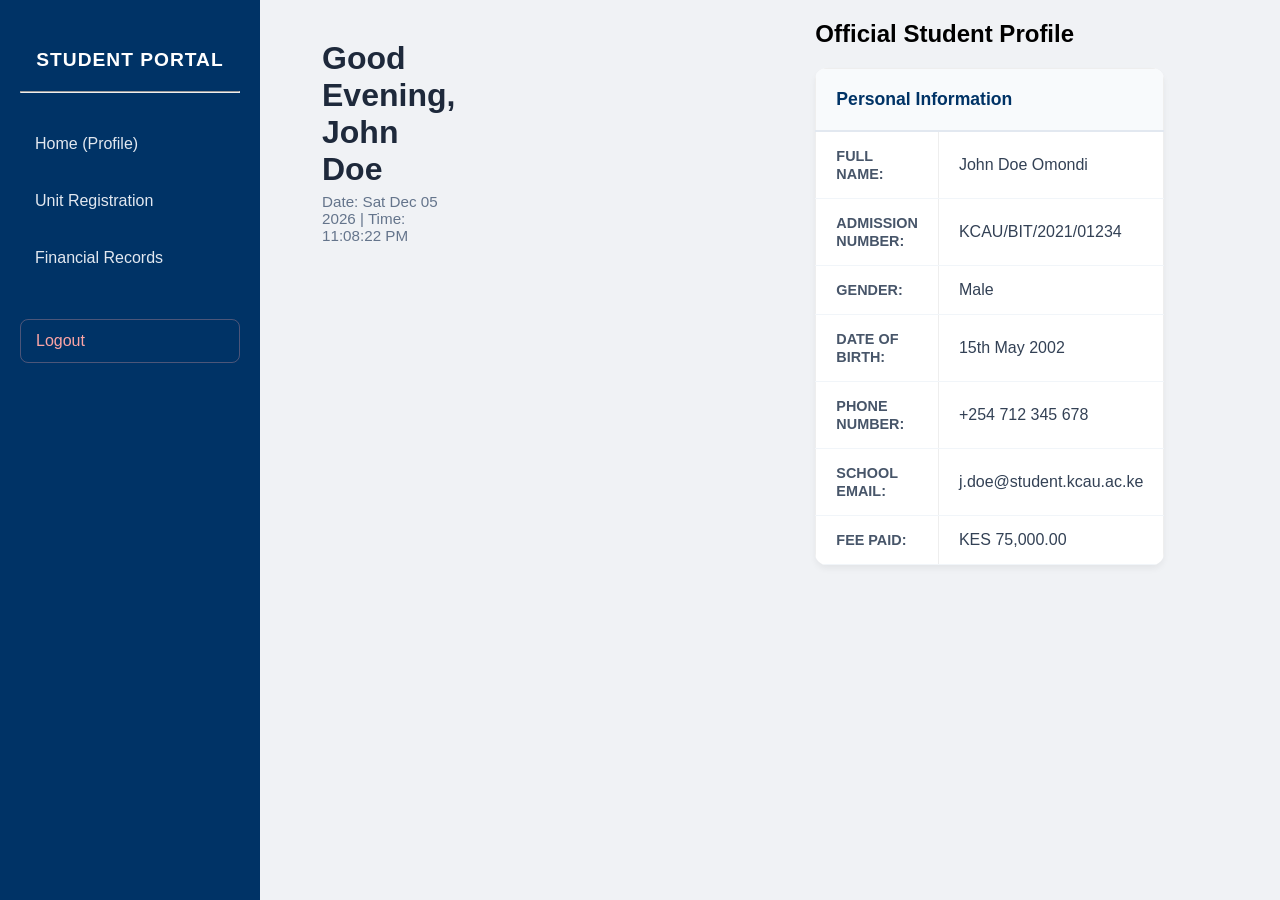
==== kcau/Login.html @ 87d25acc "Add files via upload" ====
<!DOCTYPE html>
<html lang="en">
<head>
    <meta charset="UTF-8">
    <title>Student Portal - Home</title>
    <link rel="stylesheet" href="dashboard.css">
</head>
<body>

    <nav>
        <p><strong>STUDENT PORTAL</strong></p>
        <hr>
        <ul>
            <li><a href="dashboard.html">Home (Profile)</a></li>
            <li><a href="#">Unit Registration</a></li>
            <li><a href="#">Financial Records</a></li>
            <li><a href="index.html">Logout</a></li>
        </ul>
    </nav>
    <hr>

    <header>
        <h1 id="greeting">Welcome</h1>
        <p id="live-clock"></p>
    </header>

    <section>
        <h2>Official Student Profile</h2>
        <table border="1" cellpadding="10" cellspacing="0" width="100%">
            <thead>
                <tr>
                    <th colspan="2" align="left">Personal Information</th>
                </tr>
            </thead>
            <tbody>
                <tr>
                    <td><strong>Full Name:</strong></td>
                    <td>John Doe Omondi</td>
                </tr>
                <tr>
                    <td><strong>Admission Number:</strong></td>
                    <td>KCAU/BIT/2021/01234</td>
                </tr>
                <tr>
                    <td><strong>Gender:</strong></td>
                    <td>Male</td>
                </tr>
                <tr>
                    <td><strong>Date of Birth:</strong></td>
                    <td>15th May 2002</td>
                </tr>
                <tr>
                    <td><strong>Phone Number:</strong></td>
                    <td>+254 712 345 678</td>
                </tr>
                <tr>
                    <td><strong>School Email:</strong></td>
                    <td>j.doe@student.kcau.ac.ke</td>
                </tr>
                <tr>
                    <td><strong>Fee Paid:</strong></td>
                    <td>KES 75,000.00</td>
                </tr>
            </tbody>
        </table>
    </section>

    <br>

    <section>
        <h3>Academic Summary</h3>
        <table border="1" cellpadding="10" cellspacing="0" width="100%">
            <tr>
                <td><strong>School:</strong><br>Technology (SOT)</td>
                <td><strong>Program:</strong><br>BSc. Software Development</td>
                <td><strong>Current Year:</strong><br>Year 3 (Sem 1)</td>
            </tr>
        </table>
    </section>

    <script>
        function updateGreeting() {
            const now = new Date();
            const hour = now.getHours();
            const greeting = document.getElementById('greeting');
            const clock = document.getElementById('live-clock');

            let message = "Welcome back, John Doe";
            if (hour < 12) message = "Good Morning, John Doe";
            else if (hour < 18) message = "Good Afternoon, John Doe";
            else message = "Good Evening, John Doe";

            greeting.innerText = message;
            clock.innerText = "Date: " + now.toDateString() + " | Time: " + now.toLocaleTimeString();
        }
        updateGreeting();
        setInterval(updateGreeting, 1000);
    </script>

</body>
</html>
---- kcau/dashboard.css ----
body {
    margin: 0;
    padding: 0;
    font-family: 'Segoe UI', Roboto, Helvetica, Arial, sans-serif;
    background-color: #f0f2f5;
    display: flex;
    min-height: 100vh;
}

nav {
    width: 260px;
    background-color: #003366; 
    color: white;
    padding: 30px 20px;
    position: fixed; 
    height: 100vh;
    box-sizing: border-box;
}

nav p {
    font-size: 1.2rem;
    font-weight: bold;
    text-align: center;
    margin-bottom: 20px;
    letter-spacing: 1px;
}

nav ul {
    list-style: none;
    padding: 0;
    margin-top: 30px;
}

nav ul li {
    margin-bottom: 15px;
}

nav ul li a {
    color: #e2e8f0;
    text-decoration: none;
    display: block;
    padding: 12px 15px;
    border-radius: 8px;
    transition: all 0.3s ease;
}

nav ul li a:hover {
    background-color: #1a4a7a;
    color: white;
}

header, section {
    margin-left: 280px; 
    padding: 0 40px;
}

header {
    margin-top: 40px;
    margin-bottom: 30px;
}

h1 {
    color: #1e293b;
    margin: 0;
}

#live-clock {
    color: #64748b;
    font-size: 0.95rem;
    margin-top: 5px;
}

table {
    width: 100%;
    max-width: 900px;
    background: white;
    border-collapse: collapse; 
    border-radius: 12px;
    overflow: hidden;
    box-shadow: 0 4px 6px rgba(0, 0, 0, 0.05);
    border: none !important; 
    margin-bottom: 40px;
}

th {
    background-color: #f8fafc;
    color: #003366;
    font-size: 1.1rem;
    padding: 20px;
    border-bottom: 2px solid #e2e8f0;
}

td {
    padding: 15px 20px;
    color: #334155;
    border-bottom: 1px solid #f1f5f9;
}

td strong {
    color: #475569;
    font-size: 0.9rem;
    text-transform: uppercase;
}

section:last-of-type table td {
    text-align: center;
    border-right: 1px solid #f1f5f9;
}

section:last-of-type table td:last-child {
    border-right: none;
}

nav ul li a[href="index.html"] {
    margin-top: 40px;
    color: #fca5a5;
    border: 1px solid rgba(252, 165, 165, 0.3);
}

nav ul li a[href="index.html"]:hover {
    background-color: #991b1b;
    color: white;
}
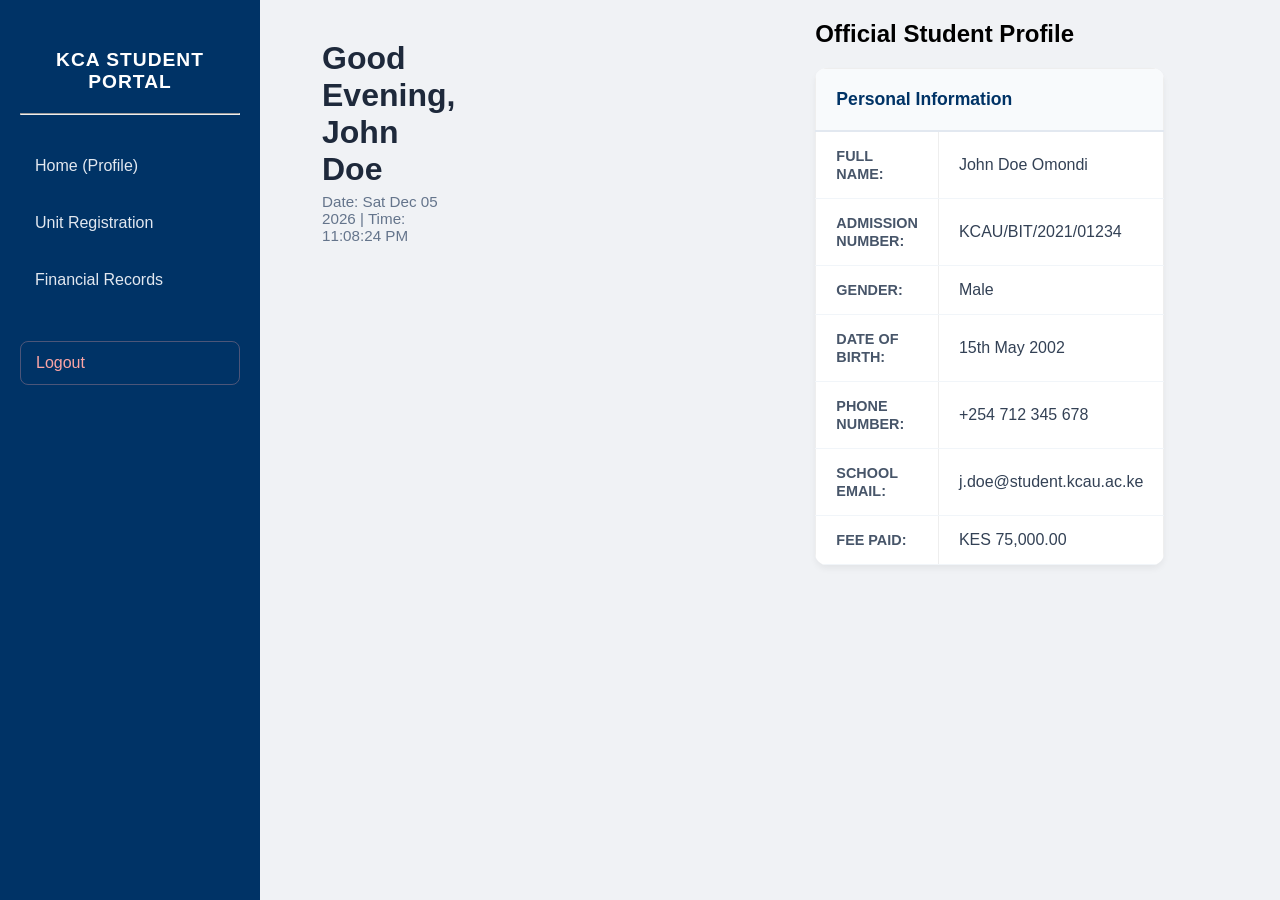
==== commit af631354: "my project" ====
--- a/kcau/Login.html
+++ b/kcau/Login.html
@@ -8,7 +8,7 @@
 <body>
 
     <nav>
-        <p><strong>STUDENT PORTAL</strong></p>
+        <p><strong> KCA STUDENT PORTAL</strong></p>
         <hr>
         <ul>
             <li><a href="dashboard.html">Home (Profile)</a></li>
